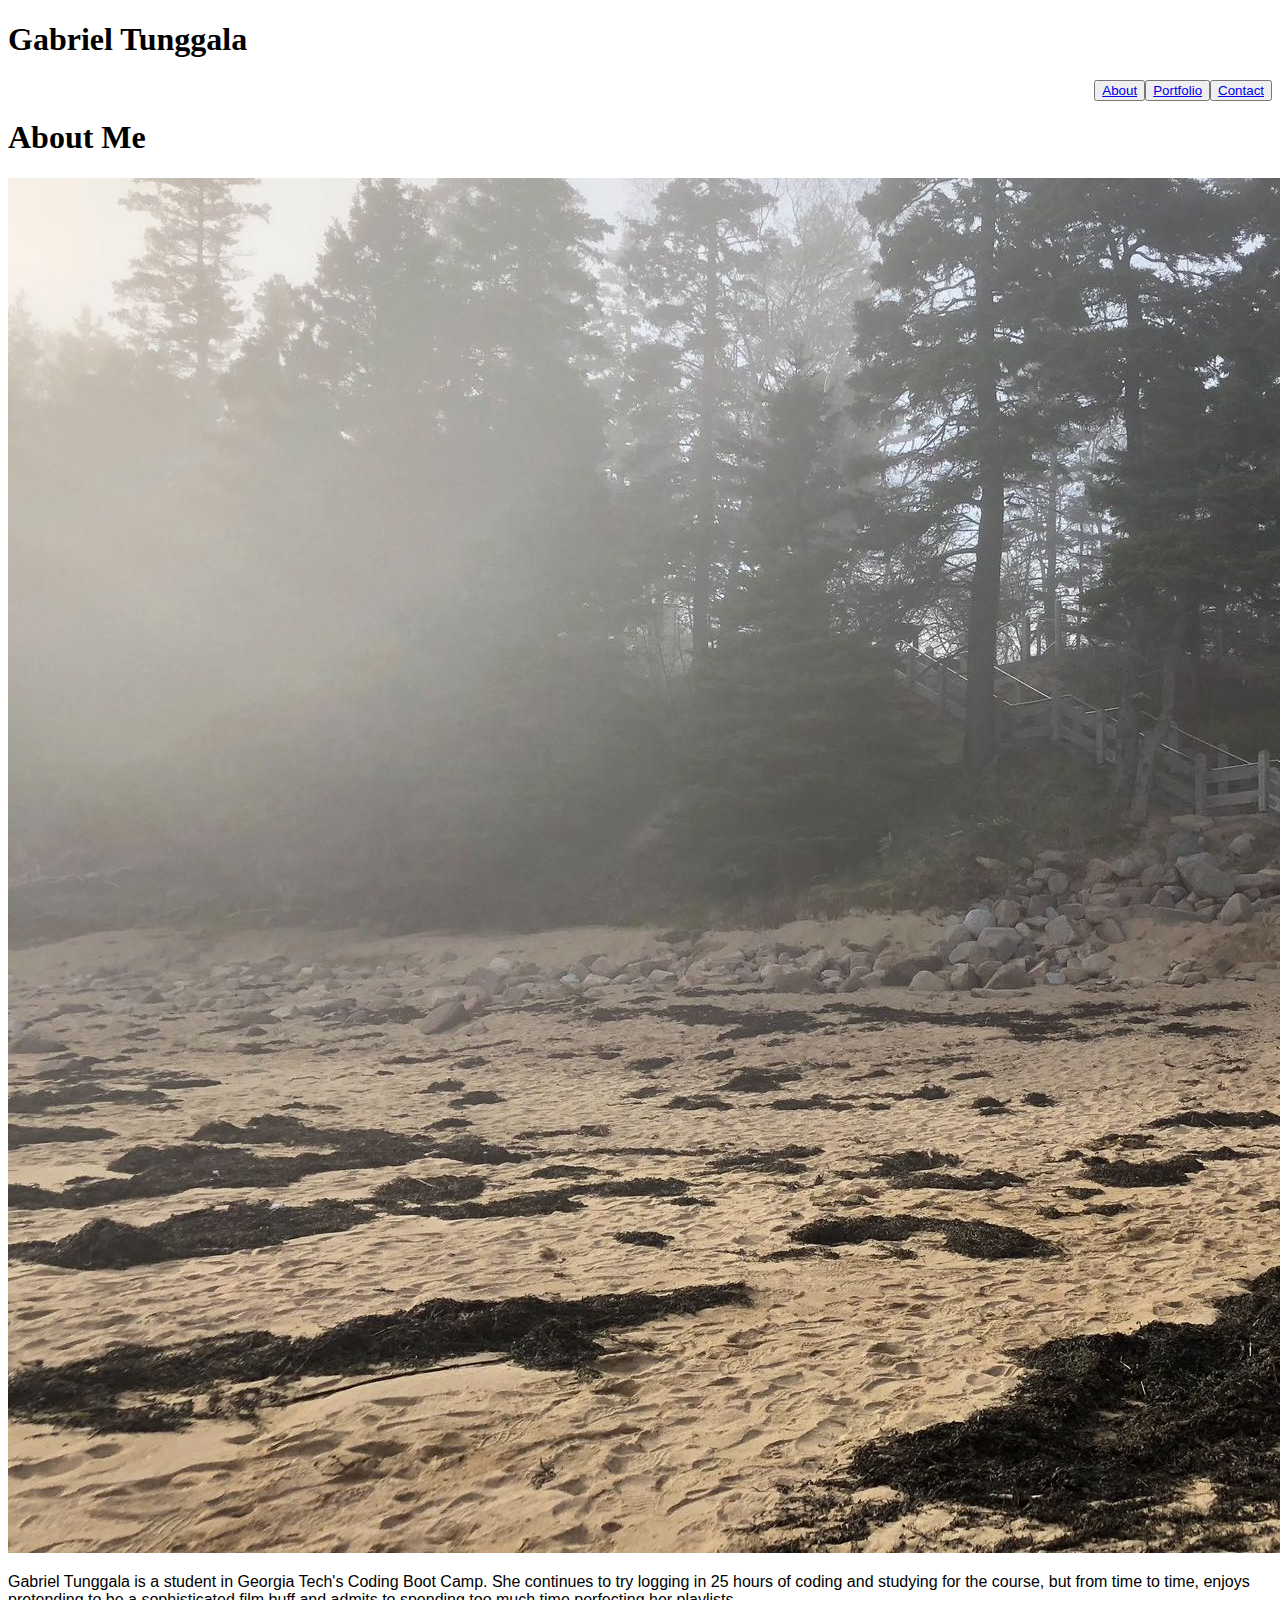
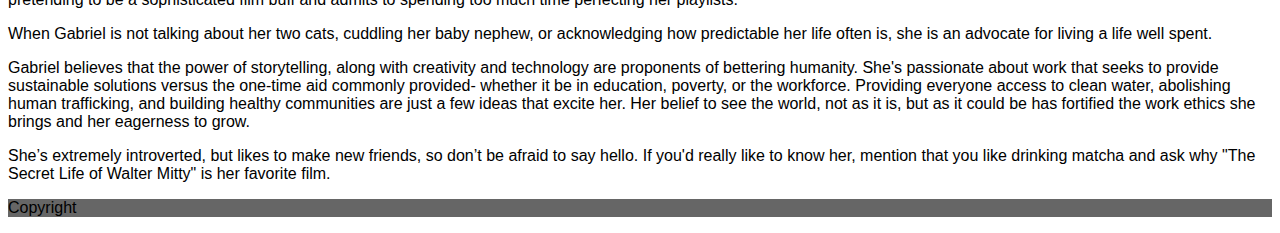
==== index.html @ dccbd8fc "wip: homework1" ====
<!DOCTYPE html>
<html lang="en-us">

<html>
    <head>

        <meta charset="UTF-8">
        <link rel= "stylesheet" type=text/css href= assets/css/style.css>
        <title> Gabriel Tunggala </title>

    </head>
</html>

<body>

    <header>

            <div>
                <h1>Gabriel Tunggala</h1>
            </div>

            <div class="navbar">

                <a href="index.html">
                    <button type="about">About
                </a>

                <a href="portfolio.html">
                    <button type="portfolio">Portfolio
                </a>

                <a href="contact.html">
                    <button type="contact">Contact
                </a>


            </div>

    </header>

    <br>


        <h1 id="headers">
            About Me
        </h1>

        <section class="content">
            
                <img src="assets/images/gabriel_bio_image.jpg" alt="It's ya girl Gabz">

            <p> 
                Gabriel Tunggala is a student in Georgia Tech's Coding Boot Camp. She continues to try logging in 25 hours of coding and studying for the course, but from time to time, enjoys pretending to be a sophisticated film buff and admits to spending too much time perfecting her playlists. 
            </p>

            <p>
                When Gabriel is not talking about her two cats, cuddling her baby nephew, or acknowledging how predictable her life often is, she is an advocate for living a life well spent. 
            </p>

            <p>
                Gabriel believes that the power of storytelling, along with creativity and technology are proponents of bettering humanity. She's passionate about work that seeks to provide sustainable solutions versus the one-time aid commonly provided- whether it be in education, poverty, or the workforce. Providing everyone access to clean water, abolishing human trafficking, and building healthy communities are just a few ideas that excite her. Her belief to see the world, not as it is, but as it could be has fortified the work ethics she brings and her eagerness to grow.
            </p>

            <p>
                She’s extremely introverted, but likes to make new friends, so don’t be afraid to say hello. If you'd really like to know her, mention that you like drinking matcha and ask why "The Secret Life of Walter Mitty" is her favorite film.            
            </p>

        </section>

    <footer>
        <p id="copyright">
            Copyright
        </p>
    </footer>

</body>
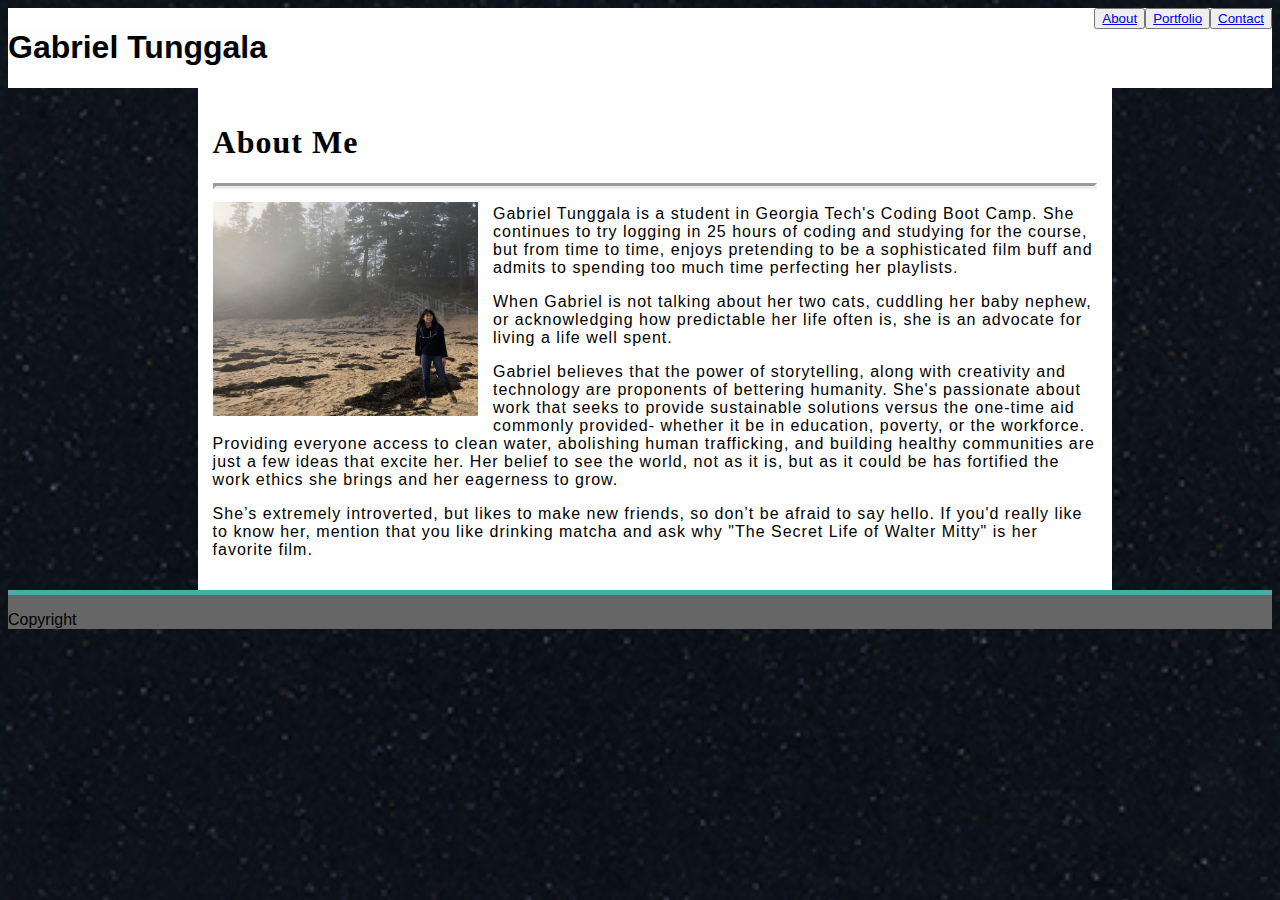
==== commit ba27044e: "slowly but surely" ====
--- a/index.html
+++ b/index.html
@@ -1,7 +1,7 @@
 <!DOCTYPE html>
 <html lang="en-us">
 
-<html>
+
     <head>
 
         <meta charset="UTF-8">
@@ -9,18 +9,16 @@
         <title> Gabriel Tunggala </title>
 
     </head>
-</html>
 
 <body>
 
-    <header>
+    <header class="navbar">
 
             <div>
                 <h1>Gabriel Tunggala</h1>
             </div>
 
-            <div class="navbar">
-
+            <div>
                 <a href="index.html">
                     <button type="about">About
                 </a>
@@ -32,22 +30,19 @@
                 <a href="contact.html">
                     <button type="contact">Contact
                 </a>
-
-
             </div>
-
+            
     </header>
 
-    <br>
+    <div class="mainbox">
 
+            <h1 id="headers">
+                About Me
+            </h1>
 
-        <h1 id="headers">
-            About Me
-        </h1>
+            <hr id= "damn-line">
 
-        <section class="content">
-            
-                <img src="assets/images/gabriel_bio_image.jpg" alt="It's ya girl Gabz">
+            <img class="me" src="assets/images/gabriel_bio_image.jpg" alt="It's ya girl Gabz">
 
             <p> 
                 Gabriel Tunggala is a student in Georgia Tech's Coding Boot Camp. She continues to try logging in 25 hours of coding and studying for the course, but from time to time, enjoys pretending to be a sophisticated film buff and admits to spending too much time perfecting her playlists. 
@@ -65,12 +60,15 @@
                 She’s extremely introverted, but likes to make new friends, so don’t be afraid to say hello. If you'd really like to know her, mention that you like drinking matcha and ask why "The Secret Life of Walter Mitty" is her favorite film.            
             </p>
 
-        </section>
+    </div>
 
+    
     <footer>
-        <p id="copyright">
+        <p>
             Copyright
         </p>
     </footer>
 
 </body>
+
+</html>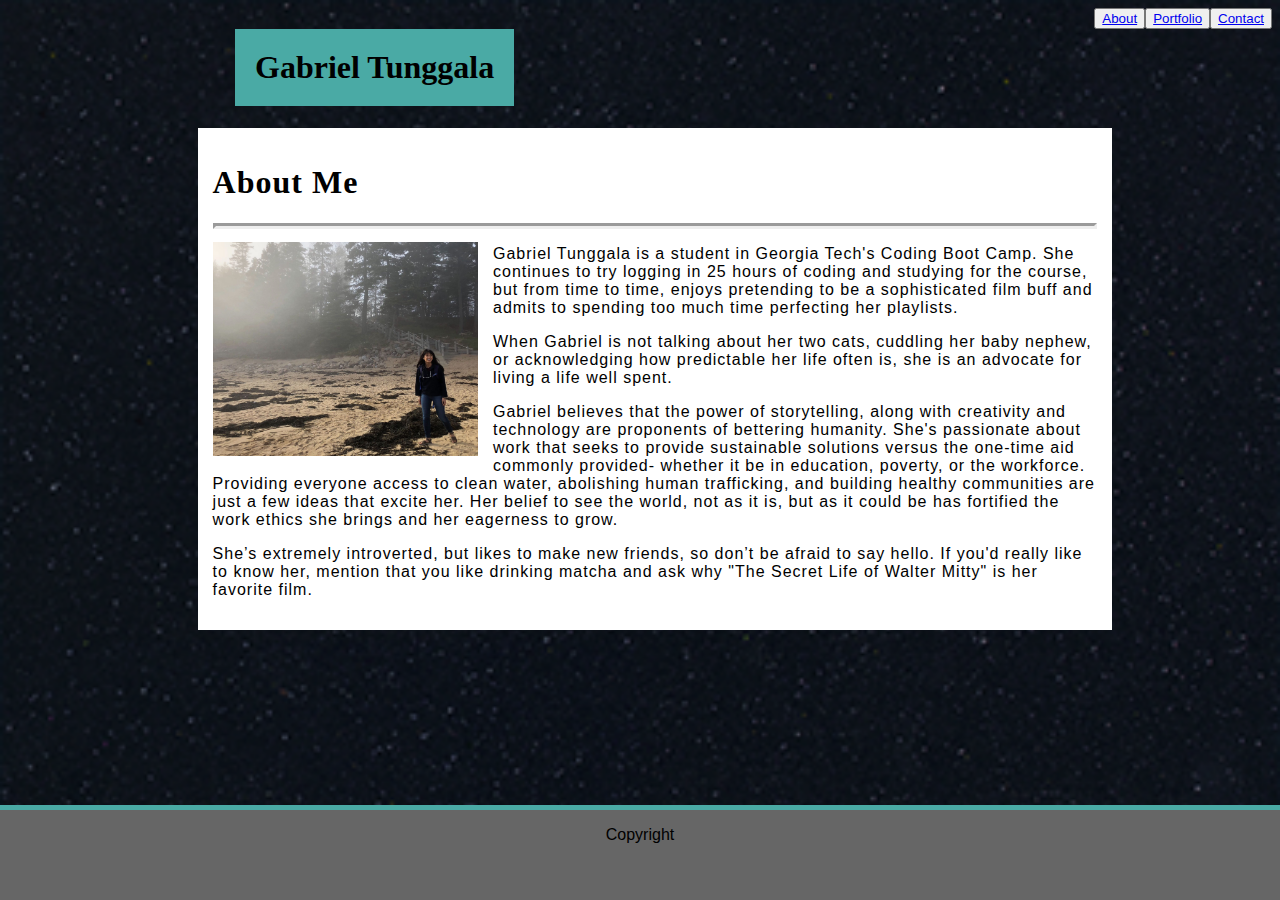
==== commit 8c65968d: "wip coninued" ====
--- a/index.html
+++ b/index.html
@@ -15,9 +15,11 @@
     <header class="navbar">
 
             <div>
-                <h1>Gabriel Tunggala</h1>
+                <h1 id="topname">
+                Gabriel Tunggala
+                </h1>
             </div>
-
+            
             <div>
                 <a href="index.html">
                     <button type="about">About
@@ -31,7 +33,7 @@
                     <button type="contact">Contact
                 </a>
             </div>
-            
+
     </header>
 
     <div class="mainbox">
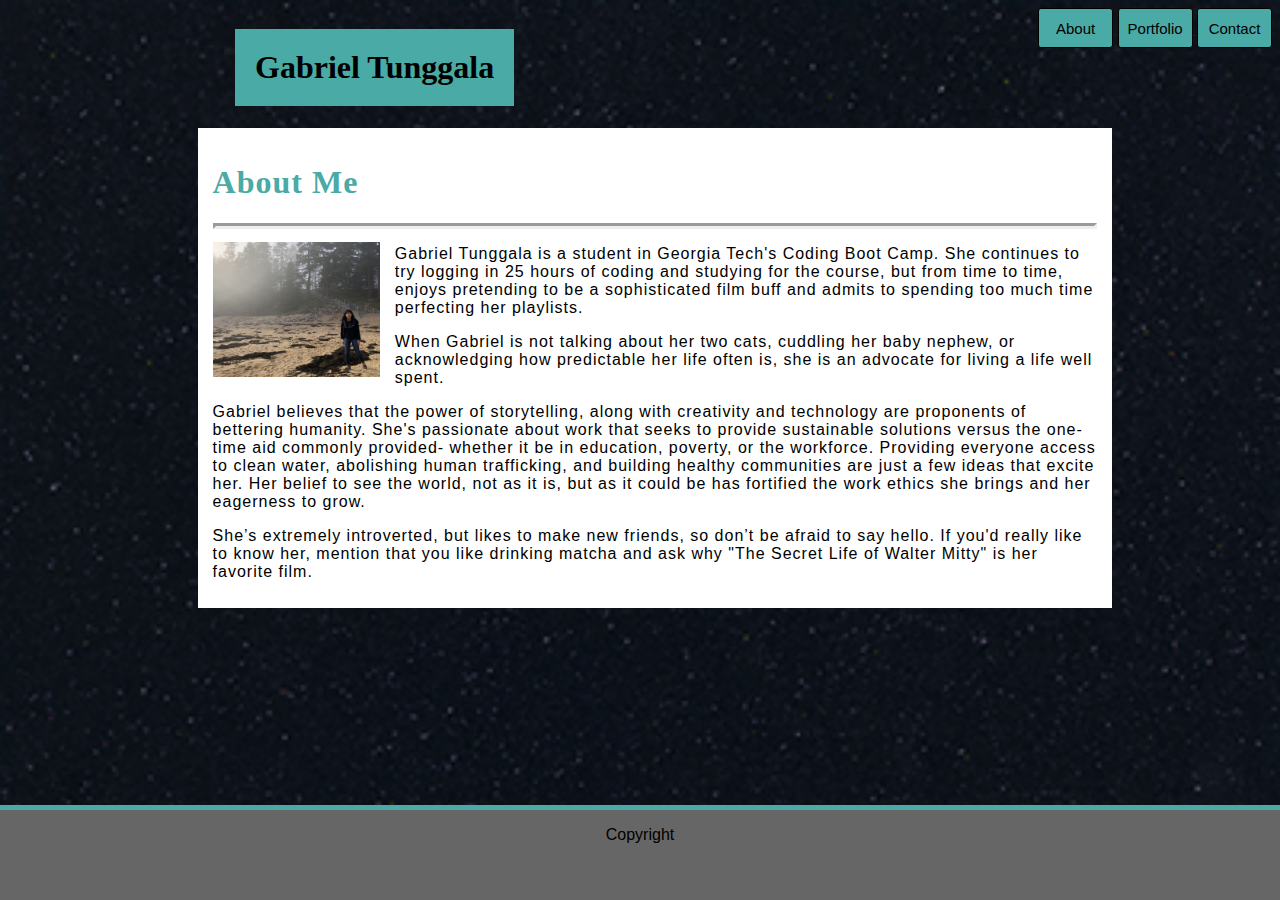
==== commit 57fe32d8: "portfolio still needs tweaks" ====
--- a/index.html
+++ b/index.html
@@ -19,18 +19,18 @@
                 Gabriel Tunggala
                 </h1>
             </div>
-            
+
             <div>
                 <a href="index.html">
-                    <button type="about">About
+                    <button class="buttons" type="about">About</button> 
                 </a>
 
                 <a href="portfolio.html">
-                    <button type="portfolio">Portfolio
+                    <button class="buttons" type="portfolio">Portfolio</button>
                 </a>
 
                 <a href="contact.html">
-                    <button type="contact">Contact
+                    <button class="buttons" type="contact">Contact</button>
                 </a>
             </div>
 
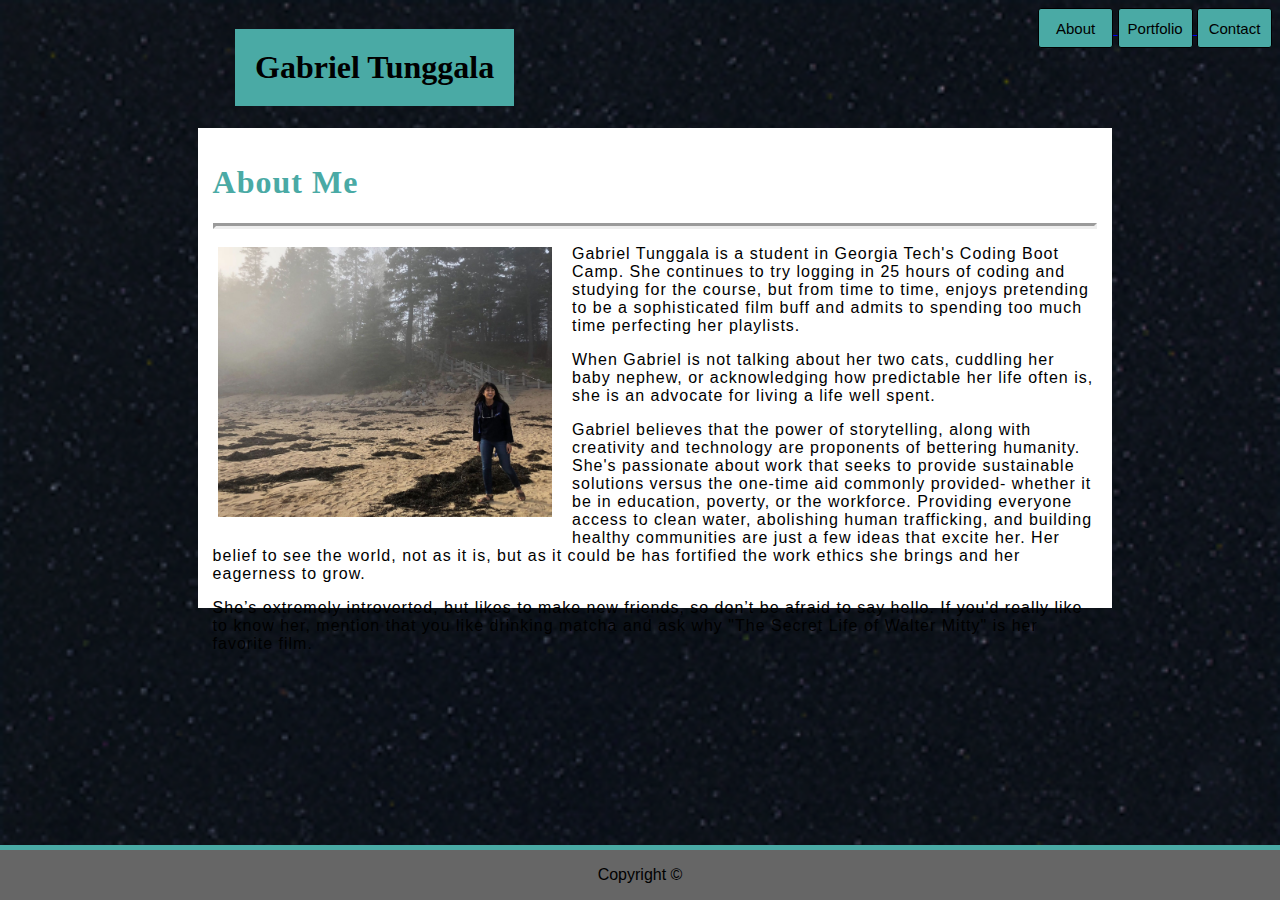
==== commit 7f3ee7b9: "final product" ====
--- a/index.html
+++ b/index.html
@@ -67,7 +67,7 @@
     
     <footer>
         <p>
-            Copyright
+            Copyright ©
         </p>
     </footer>
 
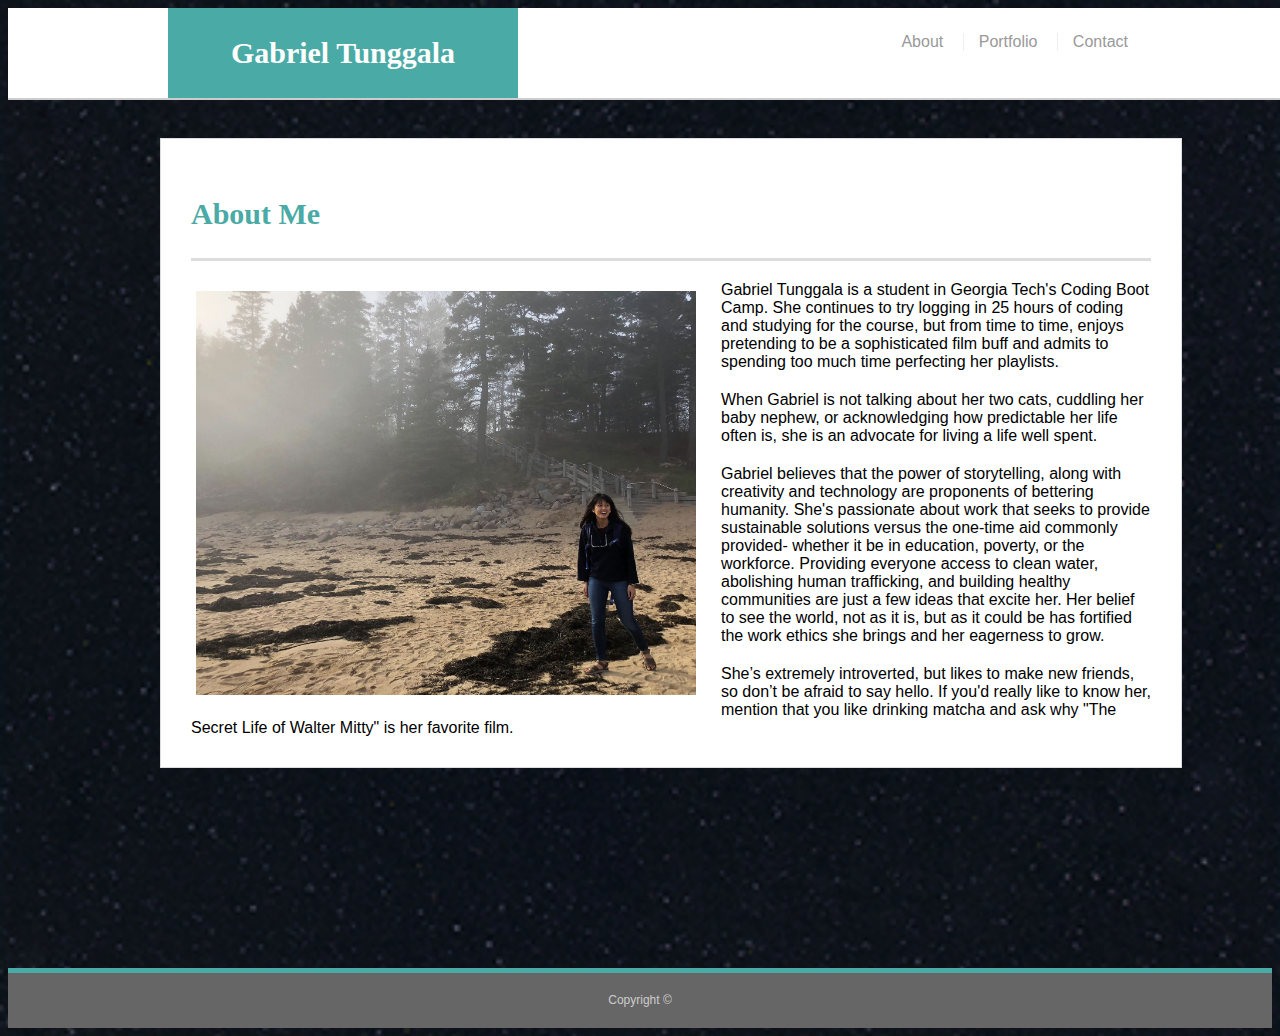
==== commit 8c80f70e: "fixing website changes" ====
--- a/index.html
+++ b/index.html
@@ -2,19 +2,78 @@
 <html lang="en-us">
 
 
-    <head>
-
-        <meta charset="UTF-8">
-        <link rel= "stylesheet" type=text/css href= assets/css/style.css>
-        <title> Gabriel Tunggala </title>
-
-    </head>
+<head>
+    <meta charset="UTF-8">
+    <link rel="stylesheet" type=text/css href=assets/css/style.css> 
+    <title>About | Gabriel Tunggala</title>
+</head>
 
 <body>
 
-    <header class="navbar">
+    <header id="masthead">
+        <div class="container">
+            <a href="index.html" id="logo">Gabriel Tunggala</a>
+            <nav>
+                <a href="index.html">About</a>
+                <a href="portfolio.html">Portfolio</a>
+                <a href="contact.html">Contact</a>
+            </nav>
+        </div>
+    </header>
 
-            <div>
+    <div id="main-container" class="container">
+        <section class="main-section">
+            <h1>About Me</h1>
+
+            <img src="assets/images/gabriel_bio_image.jpg" class="me" alt="It's ya girl Gabz">
+            <p>
+                Gabriel Tunggala is a student in Georgia Tech's Coding Boot Camp. She continues to try logging in 25
+                hours of coding
+                and studying for the course, but from time to time, enjoys pretending to be a sophisticated film buff
+                and admits to
+                spending too much time perfecting her playlists.
+            </p>
+
+            <p>
+                When Gabriel is not talking about her two cats, cuddling her baby nephew, or acknowledging how
+                predictable her life
+                often is, she is an advocate for living a life well spent.
+            </p>
+
+            <p>
+                Gabriel believes that the power of storytelling, along with creativity and technology are proponents of
+                bettering
+                humanity. She's passionate about work that seeks to provide sustainable solutions versus the one-time
+                aid commonly
+                provided- whether it be in education, poverty, or the workforce. Providing everyone access to clean
+                water,
+                abolishing human trafficking, and building healthy communities are just a few ideas that excite her. Her
+                belief to
+                see the world, not as it is, but as it could be has fortified the work ethics she brings and her
+                eagerness to grow.
+            </p>
+
+            <p>
+                She’s extremely introverted, but likes to make new friends, so don’t be afraid to say hello. If you'd
+                really like to
+                know her, mention that you like drinking matcha and ask why "The Secret Life of Walter Mitty" is her
+                favorite film.
+            </p>
+        </section>
+    </div>
+
+    <footer>
+        <div class="container">
+            Copyright &copy;
+        </div>
+    </footer>
+</body>
+
+</html>
+
+
+    <!-- This was my old code. -->
+    <!-- <div>
                 <h1 id="topname">
                 Gabriel Tunggala
                 </h1>
@@ -73,4 +132,4 @@
 
 </body>
 
-</html>+</html> -->